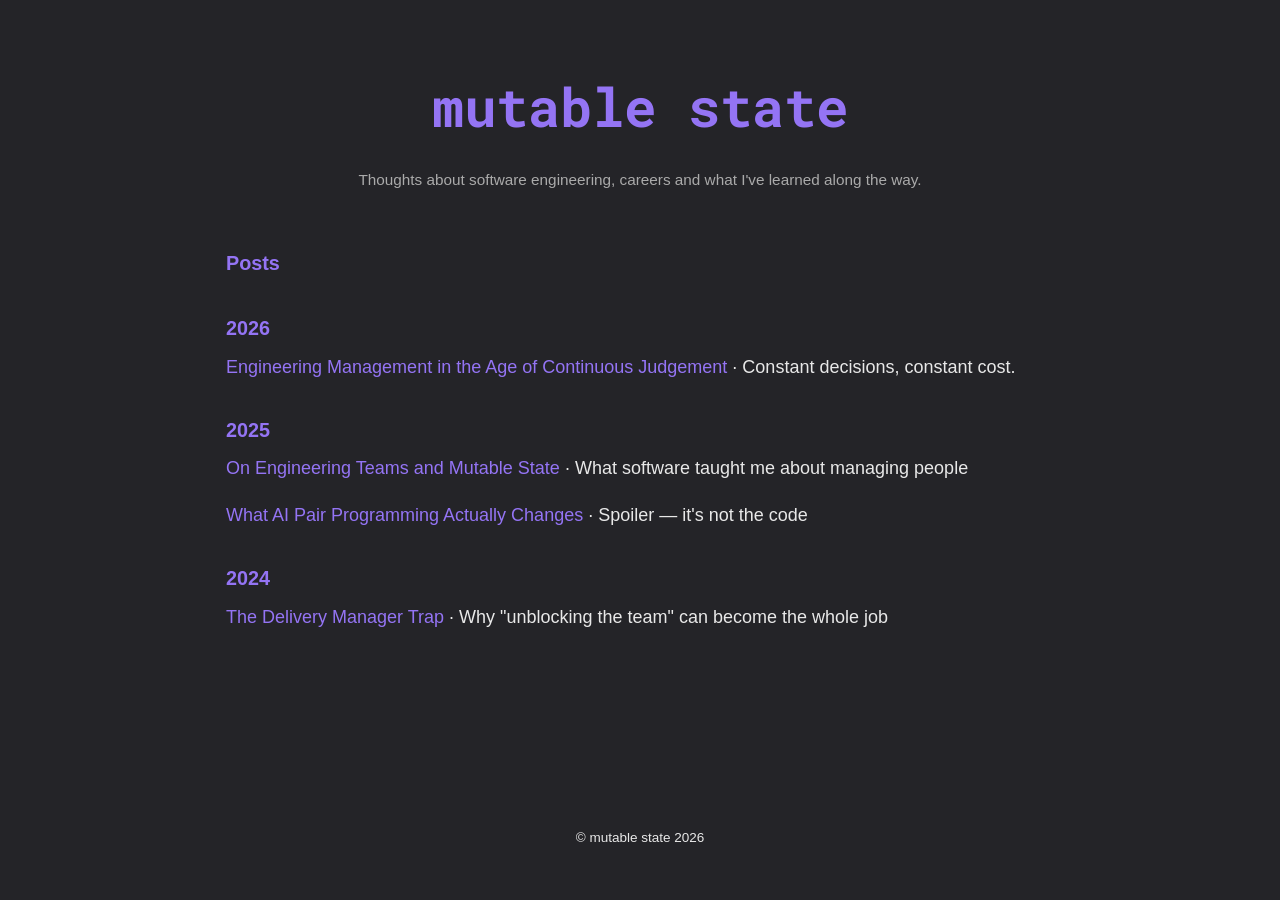
==== public/index.html @ 2233dcdb "Initial commit" ====
<!DOCTYPE html>
<html lang="en">
<head>
	<meta name="generator" content="Hugo 0.161.1"><script src="/livereload.js?mindelay=10&amp;v=2&amp;port=1313&amp;path=livereload" data-no-instant defer></script>
  <meta charset="UTF-8">
  <meta name="viewport" content="width=device-width, initial-scale=1, user-scalable=yes">
  <link href="https://fonts.googleapis.com/css2?family=Roboto+Mono:wght@700&display=swap" rel="stylesheet">
  <title>mutable state</title>
  <style>
    * { box-sizing: border-box; margin: 0; padding: 0; }
    html { font-size: 18px; }
    body { font-family: -apple-system, BlinkMacSystemFont, 'Helvetica Neue', Arial, sans-serif; color: #e8e8e8; background-color: #242428; line-height: 1.8; padding: 2em; max-width: 900px; margin: 0 auto; min-height: 100vh; display: flex; flex-direction: column; }
    a { color: #9474f4; text-decoration: none; }
    a:visited { color: #9474f4; }
    a:hover { text-decoration: underline; }
    h1 { font-size: 3em; font-weight: 700; text-align: center; margin: 0.4em 0 0.2em; font-family: 'Roboto Mono', monospace; }
    h1 a { color: #9474f4; text-decoration: none; }
    h1 a:visited { color: #9474f4; }
    .site-tagline { text-align: center; color: #aaaaaa; font-size: 0.85em; margin-bottom: 1.5em; }
    h2 { font-size: 1.5em; font-weight: bold; color: #9474f4; margin: 1em 0 0.5em; }
    h3 { font-size: 1.1em; font-weight: bold; color: #9474f4; margin: 1.5em 0 0.2em; }
    p { margin: 0 0 0.8em; color: #e8e8e8; font-size: 1em; line-height: 1.8; }
    ul, ol { margin: 0 0 1em 2em; padding: 0; font-size: 1em; color: #e8e8e8; line-height: 1.8; }
    li { margin-bottom: 0.3em; }
    main { flex: 1; }
    footer { text-align: center; padding: 2em 0 1em; color: #e8e8e8; font-size: 0.75em; }
    pre { font-family: 'Courier New', monospace; font-size: 0.875em; background: #2a2a2a; color: #e8e8e8; padding: 1em; overflow-x: auto; margin: 1em 0; }
    code { font-family: 'Courier New', monospace; font-size: 0.875em; background: #2a2a2a; color: #e8e8e8; padding: 0.1em 0.3em; }
    pre code { background: none; padding: 0; }
  </style>
</head>
<body>
<h1><a href="/">mutable state</a></h1>
<p class="site-tagline">Thoughts about software engineering, careers and what I've learned along the way.</p>
<main>



<h3>Posts</h3>

<h3>2026</h3>

<p><a href="http://localhost:1313/engineering-management-in-the-age-of-continuous-judgement/">Engineering Management in the Age of Continuous Judgement</a> · Constant decisions, constant cost.</p>


<h3>2025</h3>

<p><a href="http://localhost:1313/on-engineering-teams-and-mutable-state/">On Engineering Teams and Mutable State</a> · What software taught me about managing people</p>

<p><a href="http://localhost:1313/what-ai-pair-programming-actually-changes/">What AI Pair Programming Actually Changes</a> · Spoiler — it&#39;s not the code</p>


<h3>2024</h3>

<p><a href="http://localhost:1313/the-delivery-manager-trap/">The Delivery Manager Trap</a> · Why &#34;unblocking the team&#34; can become the whole job</p>



</main>
<footer>© mutable state 2026</footer>
</body>
</html>
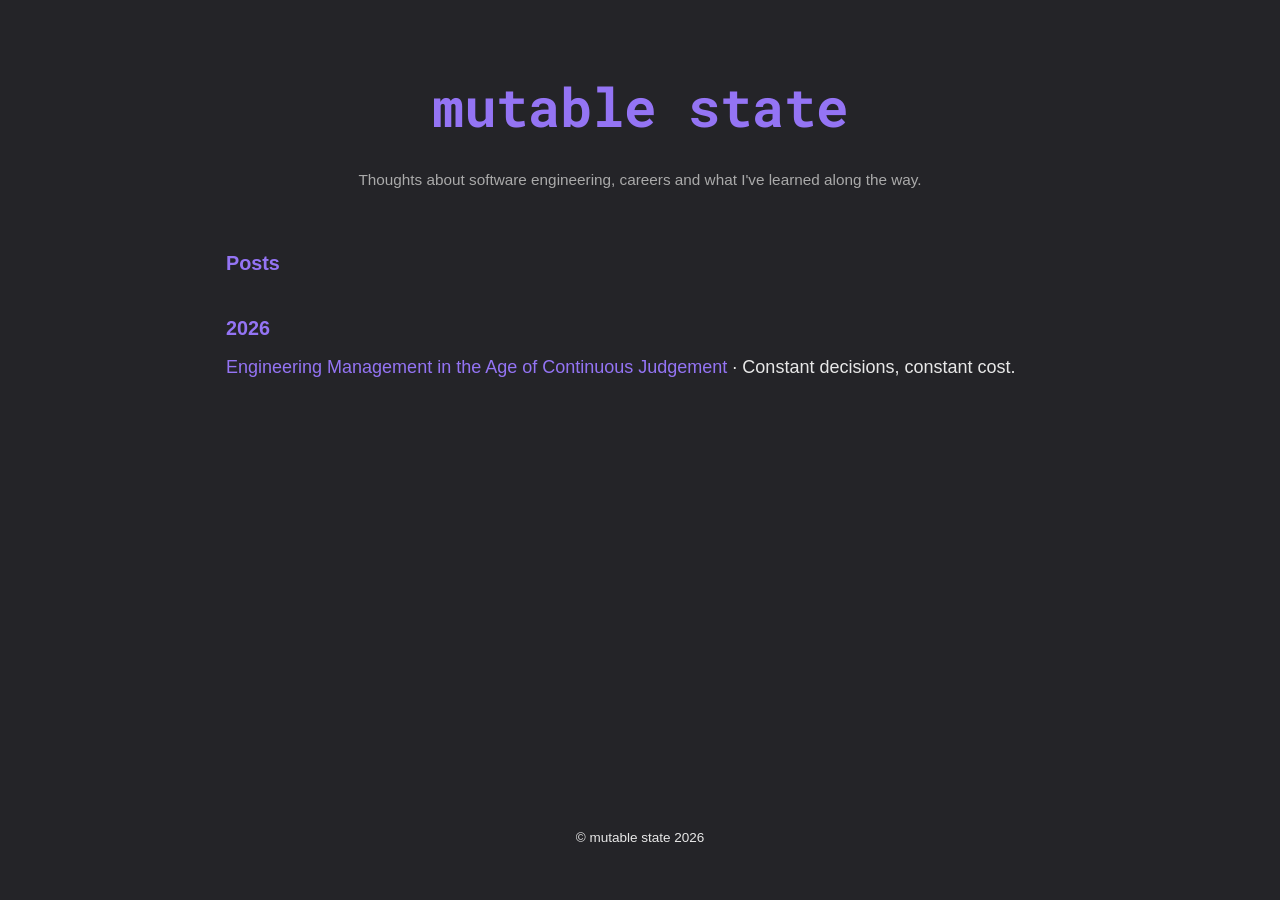
==== commit 17cb5694: "Remove test posts" ====
--- a/public/index.html
+++ b/public/index.html
@@ -43,18 +43,6 @@
 <p><a href="http://localhost:1313/engineering-management-in-the-age-of-continuous-judgement/">Engineering Management in the Age of Continuous Judgement</a> · Constant decisions, constant cost.</p>
 
 
-<h3>2025</h3>
-
-<p><a href="http://localhost:1313/on-engineering-teams-and-mutable-state/">On Engineering Teams and Mutable State</a> · What software taught me about managing people</p>
-
-<p><a href="http://localhost:1313/what-ai-pair-programming-actually-changes/">What AI Pair Programming Actually Changes</a> · Spoiler — it&#39;s not the code</p>
-
-
-<h3>2024</h3>
-
-<p><a href="http://localhost:1313/the-delivery-manager-trap/">The Delivery Manager Trap</a> · Why &#34;unblocking the team&#34; can become the whole job</p>
-
-
 
 </main>
 <footer>© mutable state 2026</footer>
